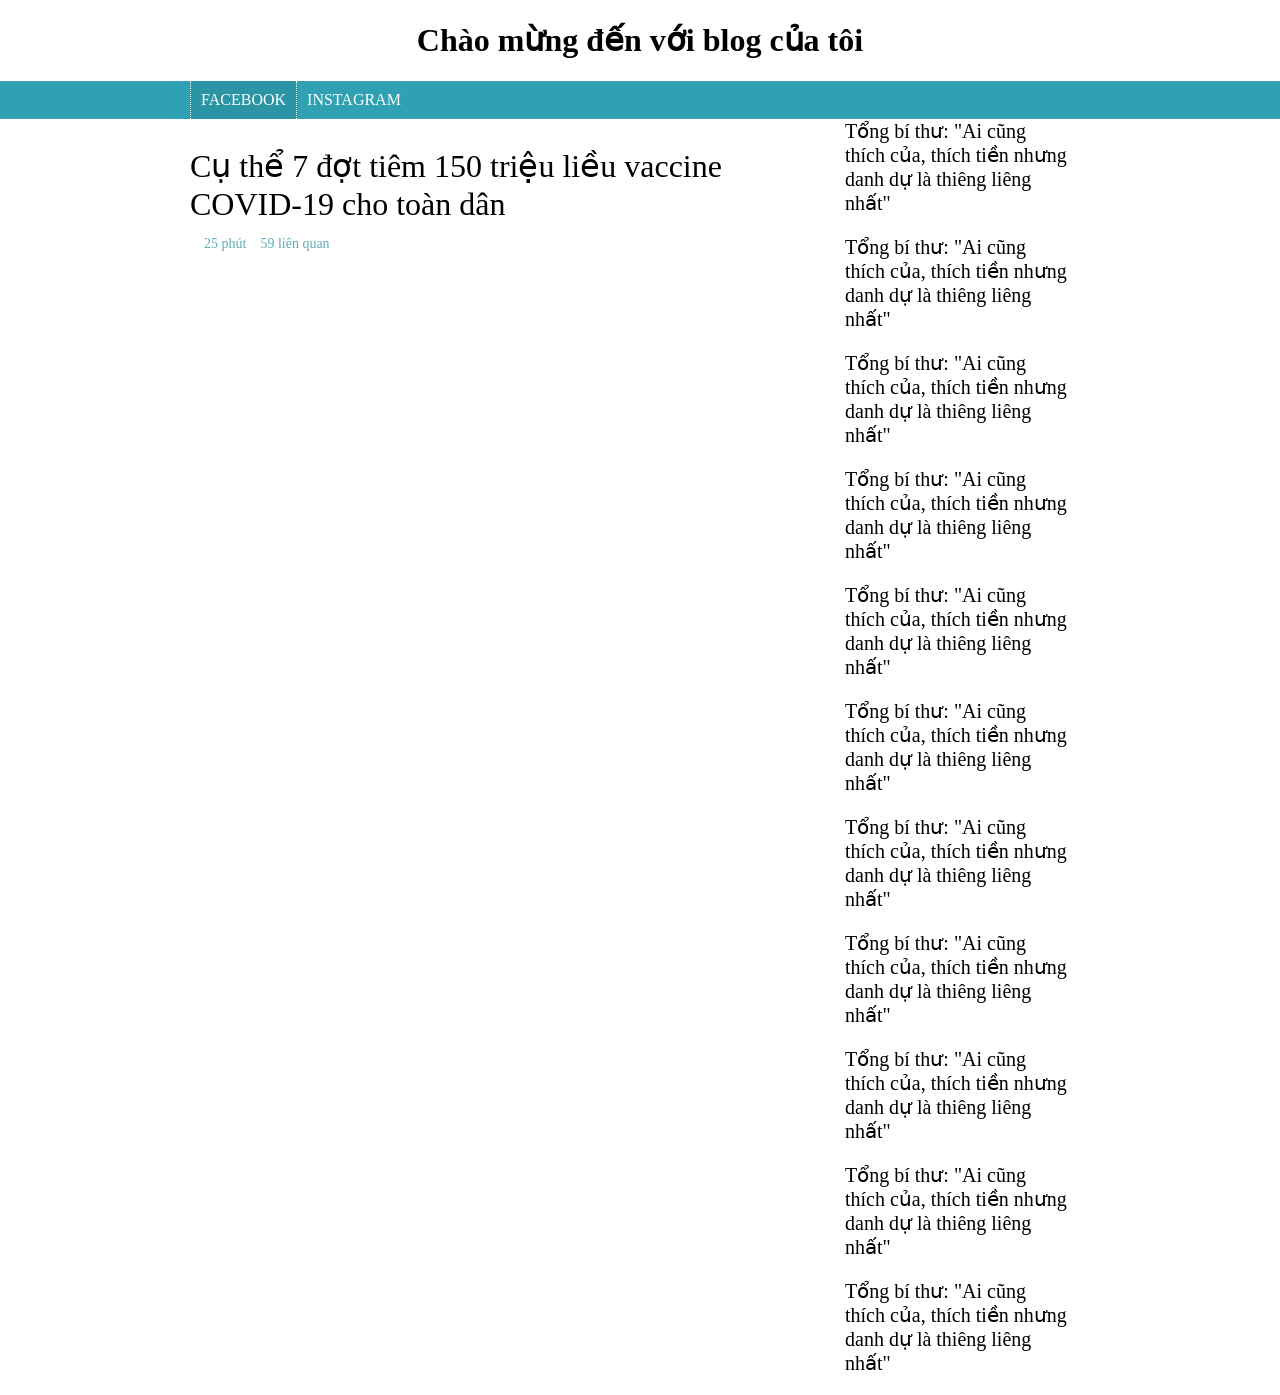
==== Lesson 5/Homework/demo.html @ 0d8750d4 "update" ====
<!DOCTYPE html>
<html lang="en">
    <head>
        <meta charset="UTF-8" />
        <meta http-equiv="X-UA-Compatible" content="IE=edge" />
        <meta name="viewport" content="width=device-width, initial-scale=1.0" />
        <title>Blog của tôi</title>
        <link rel="stylesheet" href="demo.css" />
    </head>
    <body>
        <h1>Chào mừng đến với blog của tôi</h1>
            <nav class="nav">
                <div class="container">
                    <ul class="menu">
                        <li class="menu-item active">
                            <a href="https://facebook.com/" class="menu-link"
                                >Facebook</a
                            >
                        </li><li class="menu-item">
                            <a
                                href="https://www.instagram.com/"
                                class="menu-link"
                                >Instagram</a
                                >
                        </li>
                    </ul>
                </div>
            </nav>
        </header>

        <main class="main">
            <div class="container">
                <section class="left">
                    <article class="post main-post">
                        <a href="#" class="post-link">
<img
                            src="https://photo-baomoi.zadn.vn/w700_r16x9/2021_02_25_114_38040157/b15a5af067b28eecd7a3.jpg"
                            alt=""
                            class="post-thumbnail"
                        />

                        <h2 class="post-title">
                            Cụ thể 7 đợt tiêm 150 triệu liều vaccine COVID-19
                            cho toàn dân
                        </h2>
                        </a>
                        
                        <div class="post-detail">
                            <img
                                class="post-detail-image"
                                src="https://photo-baomoi.zadn.vn/f12dd0420d01e45fbd10.png"
                                alt=""
                            />
                            <span class="time">25 phút</span>
                            <span class="relate">59 liên quan</span>
                        </div>
                    </article>
                </section><section class="right">

                    <div class="post">
                        <img src="https://photo-baomoi.zadn.vn/w100_r1x1/2021_02_01_83_37822355/a6c1ef48240bcd55941a.jpg" alt="" class="post-thumbnail"><h2 class="post-title">
                            Tổng bí thư: "Ai cũng thích của, thích tiền nhưng danh dự là thiêng liêng nhất"
                        </h2>
                    </div>

                    <div class="post">
                        <img src="https://photo-baomoi.zadn.vn/w100_r1x1/2021_02_01_83_37822355/a6c1ef48240bcd55941a.jpg" alt="" class="post-thumbnail"><h2 class="post-title">
                            Tổng bí thư: "Ai cũng thích của, thích tiền nhưng danh dự là thiêng liêng nhất"
                        </h2>
                    </div>

                    <div class="post">
                        <img src="https://photo-baomoi.zadn.vn/w100_r1x1/2021_02_01_83_37822355/a6c1ef48240bcd55941a.jpg" alt="" class="post-thumbnail"><h2 class="post-title">
                            Tổng bí thư: "Ai cũng thích của, thích tiền nhưng danh dự là thiêng liêng nhất"
                        </h2>
                    </div>

                    <div class="post">
                        <img src="https://photo-baomoi.zadn.vn/w100_r1x1/2021_02_01_83_37822355/a6c1ef48240bcd55941a.jpg" alt="" class="post-thumbnail"><h2 class="post-title">
                            Tổng bí thư: "Ai cũng thích của, thích tiền nhưng danh dự là thiêng liêng nhất"
                        </h2>
                    </div>

                    <div class="post">
                        <img src="https://photo-baomoi.zadn.vn/w100_r1x1/2021_02_01_83_37822355/a6c1ef48240bcd55941a.jpg" alt="" class="post-thumbnail"><h2 class="post-title">
                            Tổng bí thư: "Ai cũng thích của, thích tiền nhưng danh dự là thiêng liêng nhất"
                        </h2>
                    </div>

                    <div class="post">
                        <img src="https://photo-baomoi.zadn.vn/w100_r1x1/2021_02_01_83_37822355/a6c1ef48240bcd55941a.jpg" alt="" class="post-thumbnail"><h2 class="post-title">
                            Tổng bí thư: "Ai cũng thích của, thích tiền nhưng danh dự là thiêng liêng nhất"
                        </h2>
                    </div>

                    <div class="post">
                        <img src="https://photo-baomoi.zadn.vn/w100_r1x1/2021_02_01_83_37822355/a6c1ef48240bcd55941a.jpg" alt="" class="post-thumbnail"><h2 class="post-title">
                            Tổng bí thư: "Ai cũng thích của, thích tiền nhưng danh dự là thiêng liêng nhất"
                        </h2>
                    </div>

                    <div class="post">
                        <img src="https://photo-baomoi.zadn.vn/w100_r1x1/2021_02_01_83_37822355/a6c1ef48240bcd55941a.jpg" alt="" class="post-thumbnail"><h2 class="post-title">
                            Tổng bí thư: "Ai cũng thích của, thích tiền nhưng danh dự là thiêng liêng nhất"
                        </h2>
                    </div>

                    <div class="post">
                        <img src="https://photo-baomoi.zadn.vn/w100_r1x1/2021_02_01_83_37822355/a6c1ef48240bcd55941a.jpg" alt="" class="post-thumbnail"><h2 class="post-title">
                            Tổng bí thư: "Ai cũng thích của, thích tiền nhưng danh dự là thiêng liêng nhất"
                        </h2>
                    </div>

                    <div class="post">
                        <img src="https://photo-baomoi.zadn.vn/w100_r1x1/2021_02_01_83_37822355/a6c1ef48240bcd55941a.jpg" alt="" class="post-thumbnail"><h2 class="post-title">
                            Tổng bí thư: "Ai cũng thích của, thích tiền nhưng danh dự là thiêng liêng nhất"
                        </h2>
                    </div>

                    <div class="post">
                        <img src="https://photo-baomoi.zadn.vn/w100_r1x1/2021_02_01_83_37822355/a6c1ef48240bcd55941a.jpg" alt="" class="post-thumbnail"><h2 class="post-title">
                            Tổng bí thư: "Ai cũng thích của, thích tiền nhưng danh dự là thiêng liêng nhất"
                        </h2>
                    </div>
                </section>
            </div>
        </main>
    </body>
</html>
---- Lesson 5/Homework/demo.css ----
body {
    margin: 0;
}
h1 {
    text-align-last: center;
    
}
img {
    vertical-align: middle;
    max-width: 100%;
}

.header {
    margin-bottom: 10px;
}

.container {
    width: 900px;
    margin-left: auto;
    margin-right: auto;
}

.topbar {
    padding-top: 10px;
    padding-bottom: 10px;
}

.logo {
    width: 120px;
}

.nav {
    background-color: #2fa1b3;
}

.menu {
    list-style: none;
    padding-left: 0;
    margin: 0;
}

.menu-item {
    display: inline-block;
    padding: 10px;
    border-left: 1px dotted #fff;
}

.menu-item.active {
    background-color: #2b94a5;
}

.menu-link {
    text-transform: uppercase;
    color: #fff;
    text-decoration: none;
    font-weight: 500;
}

.menu-item.topic {
    border-left: none;
    padding: 0;
}

.menu-item.topic .menu-link {
    text-transform: initial;
    border: 1px solid rgb(201, 195, 195);
    border-radius: 15px;
    font-size: 14px;
    padding: 3px 10px 3px 10px;
}

.left {
    box-sizing: border-box;
    display: inline-block;
    width: 65%;
    vertical-align: top;
    padding-right: 10px;
}

.right {
    display: inline-block;
    width: 35%;
}

.post-thumbnail {
    border-radius: 8px;
}

.main-post .post-title {
    font-size: 32px;
    font-weight: 500;
    margin-top: 10px;
    margin-bottom: 10px;
    line-height: 1.2;
}

.post-link {
    color: inherit;
    text-decoration: none;
}

.post-detail .post-detail-image {
    width: 50px;
    margin-right: 10px;
}

.time,
.relate {
    color: #61acba;
    font-size: 14px;
}

.time {
    margin-right: 10px;
}

.right .post {
    margin-bottom: 20px;
}
.right .post .post-thumbnail,
.right .post .post-title {
    display: inline-block;
}

.right .post .post-thumbnail {
    width: 60px;
    vertical-align: top;
}

.right .post .post-title {
    box-sizing: border-box;
    width: calc(100% - 80px);
    margin: 0;
    font-size: 20px;
    font-weight: 500;
    padding-left: 10px;
}
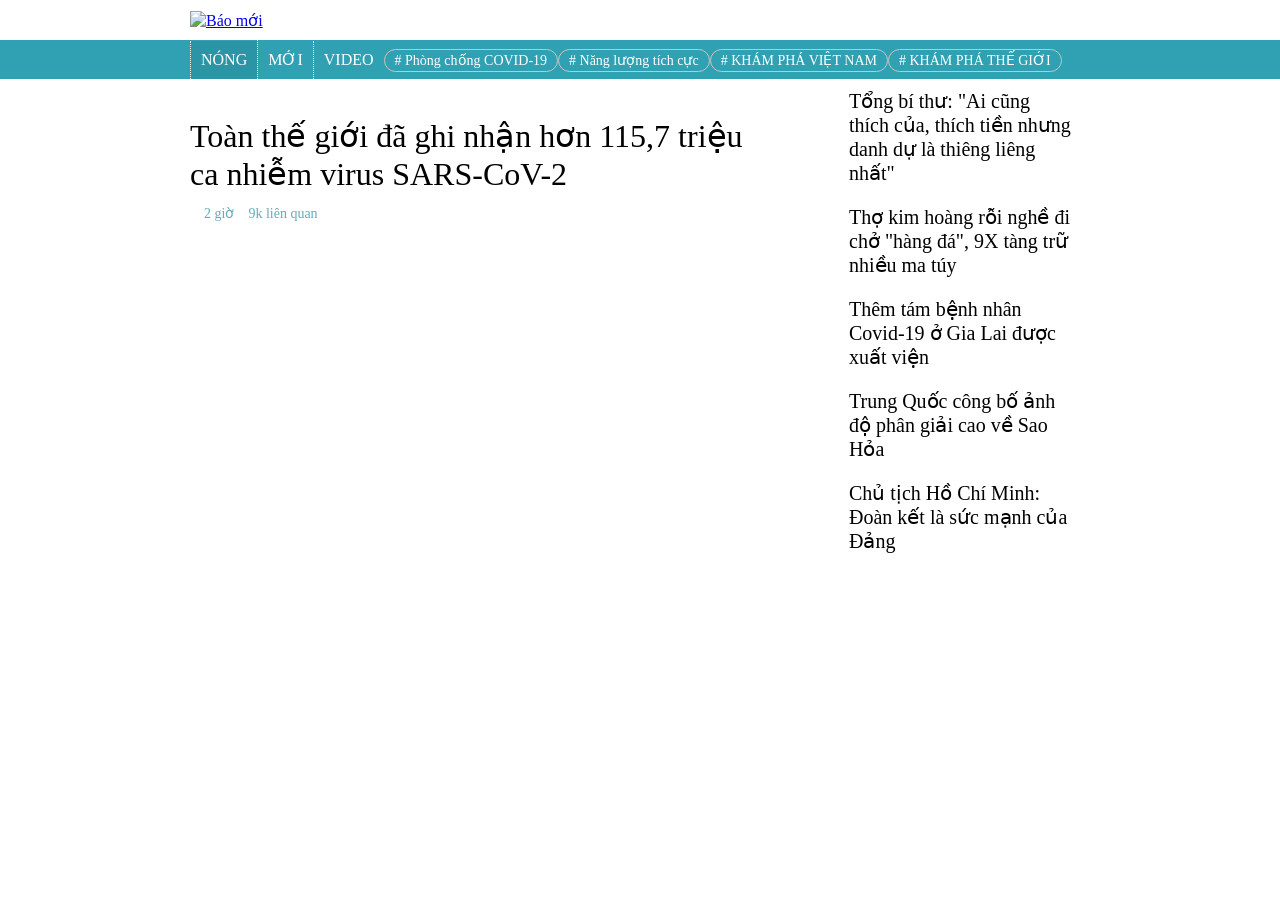
==== commit 640a63cb: "dskfjlksdjf" ====
--- a/Lesson 5/Homework/demo.html
+++ b/Lesson 5/Homework/demo.html
@@ -4,25 +4,67 @@
         <meta charset="UTF-8" />
         <meta http-equiv="X-UA-Compatible" content="IE=edge" />
         <meta name="viewport" content="width=device-width, initial-scale=1.0" />
-        <title>Blog của tôi</title>
+        <title>Báo mới</title>
         <link rel="stylesheet" href="demo.css" />
     </head>
     <body>
-        <h1>Chào mừng đến với blog của tôi</h1>
+        <header class="header">
+            <div class="container">
+                <div class="topbar">
+                    <a href="/">
+                        <img
+                            class="logo"
+                            src="https://baomoi-static.zadn.vn/web/styles/img/BM_2020.png"
+                            alt="Báo mới"
+                        />
+                    </a>
+                </div>
+            </div>
+
             <nav class="nav">
                 <div class="container">
                     <ul class="menu">
                         <li class="menu-item active">
-                            <a href="https://facebook.com/" class="menu-link"
-                                >Facebook</a
+                            <a href="https://baomoi.com/" class="menu-link"
+                                >Nóng</a
                             >
                         </li><li class="menu-item">
                             <a
-                                href="https://www.instagram.com/"
+                                href="https://baomoi.com/tin-moi.epi"
                                 class="menu-link"
-                                >Instagram</a
-                                >
-                        </li>
+                                >Mới</a
+                            >
+                        </li><li class="menu-item">
+                            <a
+                                href="https://baomoi.com/tin-video.epi"
+                                class="menu-link"
+                                >Video</a
+                            >
+                        </li><li class="menu-item topic">
+                            <a
+                                class="menu-link"
+                                href="https://baomoi.com/phong-chong-dich-covid-19/top/328.epi"
+                                ># Phòng chống COVID-19</a
+                            >
+                        </li><li class="menu-item topic">
+                            <a
+                                class="menu-link"
+                                href="https://baomoi.com/nang-luong-tich-cuc/top/338.epi"
+                                ># Năng lượng tích cực</a
+                            >
+                        </li><li class="menu-item topic">
+                            <a
+                                class="menu-link"
+                                href="https://baomoi.com/kham-pha-viet-nam/top/335.epi"
+                                ># KHÁM PHÁ VIỆT NAM</a
+                            >
+                        </li><li class="menu-item topic">
+                            <a
+                                class="menu-link"
+                                href="https://baomoi.com/kham-pha-the-gioi/top/363.epi"
+                                ># KHÁM PHÁ THẾ GIỚI</a
+                            >
+                            </li>
                     </ul>
                 </div>
             </nav>
@@ -32,94 +74,72 @@
             <div class="container">
                 <section class="left">
                     <article class="post main-post">
-                        <a href="#" class="post-link">
+                        <a href="https://www.vietnamplus.vn/toan-the-gioi-da-ghi-nhan-hon-1157-trieu-ca-nhiem-virus-sarscov2/697820.vnp" class="post-link">
 <img
-                            src="https://photo-baomoi.zadn.vn/w700_r16x9/2021_02_25_114_38040157/b15a5af067b28eecd7a3.jpg"
+                            src="https://cdnimg.vietnamplus.vn/t620/uploaded/qfsqy/2021_03_04/ttxvn_my.jpg"
                             alt=""
                             class="post-thumbnail"
                         />
 
                         <h2 class="post-title">
-                            Cụ thể 7 đợt tiêm 150 triệu liều vaccine COVID-19
-                            cho toàn dân
+                            Toàn thế giới đã ghi nhận hơn 115,7 triệu ca nhiễm virus SARS-CoV-2
                         </h2>
                         </a>
                         
                         <div class="post-detail">
                             <img
                                 class="post-detail-image"
-                                src="https://photo-baomoi.zadn.vn/f12dd0420d01e45fbd10.png"
+                                src="https://photo-baomoi.zadn.vn/d1c2f8ad25eeccb095ff.png"
                                 alt=""
                             />
-                            <span class="time">25 phút</span>
-                            <span class="relate">59 liên quan</span>
+                            <span class="time">2 giờ</span>
+                            <span class="relate">9k liên quan</span>
                         </div>
                     </article>
                 </section><section class="right">
 
                     <div class="post">
+                        <a href="https://vtc.vn/tong-bi-thu-ai-cung-thich-cua-thich-tien-nhung-danh-du-la-thieng-lieng-nhat-ar593980.html" class="post-link">
+<img
+                        />
                         <img src="https://photo-baomoi.zadn.vn/w100_r1x1/2021_02_01_83_37822355/a6c1ef48240bcd55941a.jpg" alt="" class="post-thumbnail"><h2 class="post-title">
                             Tổng bí thư: "Ai cũng thích của, thích tiền nhưng danh dự là thiêng liêng nhất"
                         </h2>
                     </div>
 
                     <div class="post">
-                        <img src="https://photo-baomoi.zadn.vn/w100_r1x1/2021_02_01_83_37822355/a6c1ef48240bcd55941a.jpg" alt="" class="post-thumbnail"><h2 class="post-title">
-                            Tổng bí thư: "Ai cũng thích của, thích tiền nhưng danh dự là thiêng liêng nhất"
+                         <a href="https://nld.com.vn/phap-luat/tho-kim-hoang-roi-nghe-di-cho-hang-da-9x-tang-tru-nhieu-ma-tuy-2021030408555984.htm" class="post-link">
+<img
+                       />
+                        <img src="" alt="" class="post-thumbnail"><h2 class="post-title">
+                            Thợ kim hoàng rỗi nghề đi chở "hàng đá", 9X tàng trữ nhiều ma túy
                         </h2>
                     </div>
 
                     <div class="post">
-                        <img src="https://photo-baomoi.zadn.vn/w100_r1x1/2021_02_01_83_37822355/a6c1ef48240bcd55941a.jpg" alt="" class="post-thumbnail"><h2 class="post-title">
-                            Tổng bí thư: "Ai cũng thích của, thích tiền nhưng danh dự là thiêng liêng nhất"
+                        <a href="https://nhandan.com.vn/tin-tuc-y-te/them-tam-benh-nhan-covid-19-o-gia-lai-duoc-xuat-vien-637298/" class="post-link">
+<img
+                       />
+                        <img src="https://photo-baomoi.zadn.vn/w100_r1x1/2021_03_04_14_38109723/d77326d71e95f7cbae84.jpg" alt="" class="post-thumbnail"><h2 class="post-title">
+                            Thêm tám bệnh nhân Covid-19 ở Gia Lai được xuất viện
                         </h2>
                     </div>
 
                     <div class="post">
-                        <img src="https://photo-baomoi.zadn.vn/w100_r1x1/2021_02_01_83_37822355/a6c1ef48240bcd55941a.jpg" alt="" class="post-thumbnail"><h2 class="post-title">
-                            Tổng bí thư: "Ai cũng thích của, thích tiền nhưng danh dự là thiêng liêng nhất"
+                        <a href="https://baotintuc.vn/khoa-hoc-doi-song/trung-quoc-cong-bo-anh-do-phan-giai-cao-ve-sao-hoa-20210304122314809.htm" class="post-link">
+<img
+                       />
+                        <img src="https://photo-baomoi.zadn.vn/w100_r1x1/2021_03_04_294_38111045/35c2fa77c2352b6b7224.jpg" alt="" class="post-thumbnail"><h2 class="post-title">
+                            Trung Quốc công bố ảnh độ phân giải cao về Sao Hỏa
                         </h2>
                     </div>
 
                     <div class="post">
-                        <img src="https://photo-baomoi.zadn.vn/w100_r1x1/2021_02_01_83_37822355/a6c1ef48240bcd55941a.jpg" alt="" class="post-thumbnail"><h2 class="post-title">
-                            Tổng bí thư: "Ai cũng thích của, thích tiền nhưng danh dự là thiêng liêng nhất"
-                        </h2>
-                    </div>
-
-                    <div class="post">
-                        <img src="https://photo-baomoi.zadn.vn/w100_r1x1/2021_02_01_83_37822355/a6c1ef48240bcd55941a.jpg" alt="" class="post-thumbnail"><h2 class="post-title">
-                            Tổng bí thư: "Ai cũng thích của, thích tiền nhưng danh dự là thiêng liêng nhất"
-                        </h2>
-                    </div>
-
-                    <div class="post">
-                        <img src="https://photo-baomoi.zadn.vn/w100_r1x1/2021_02_01_83_37822355/a6c1ef48240bcd55941a.jpg" alt="" class="post-thumbnail"><h2 class="post-title">
-                            Tổng bí thư: "Ai cũng thích của, thích tiền nhưng danh dự là thiêng liêng nhất"
-                        </h2>
-                    </div>
-
-                    <div class="post">
-                        <img src="https://photo-baomoi.zadn.vn/w100_r1x1/2021_02_01_83_37822355/a6c1ef48240bcd55941a.jpg" alt="" class="post-thumbnail"><h2 class="post-title">
-                            Tổng bí thư: "Ai cũng thích của, thích tiền nhưng danh dự là thiêng liêng nhất"
-                        </h2>
-                    </div>
-
-                    <div class="post">
-                        <img src="https://photo-baomoi.zadn.vn/w100_r1x1/2021_02_01_83_37822355/a6c1ef48240bcd55941a.jpg" alt="" class="post-thumbnail"><h2 class="post-title">
-                            Tổng bí thư: "Ai cũng thích của, thích tiền nhưng danh dự là thiêng liêng nhất"
-                        </h2>
-                    </div>
-
-                    <div class="post">
-                        <img src="https://photo-baomoi.zadn.vn/w100_r1x1/2021_02_01_83_37822355/a6c1ef48240bcd55941a.jpg" alt="" class="post-thumbnail"><h2 class="post-title">
-                            Tổng bí thư: "Ai cũng thích của, thích tiền nhưng danh dự là thiêng liêng nhất"
-                        </h2>
-                    </div>
-
-                    <div class="post">
-                        <img src="https://photo-baomoi.zadn.vn/w100_r1x1/2021_02_01_83_37822355/a6c1ef48240bcd55941a.jpg" alt="" class="post-thumbnail"><h2 class="post-title">
-                            Tổng bí thư: "Ai cũng thích của, thích tiền nhưng danh dự là thiêng liêng nhất"
+                        <a href="https://www.vietnamplus.vn/infographics-chu-tich-ho-chi-minh-doan-ket-la-suc-manh-cua-dang/690674.vnp" class="post-link">
+<img
+                       />
+                        <img src="https://photo-baomoi.zadn.vn/w100_r1x1/2021_01_21_293_37708582/575fbce672a59bfbc2b4.jpg" alt="" class="post-thumbnail"><h2 class="post-title">
+                            Chủ tịch Hồ Chí Minh: Đoàn kết là sức mạnh của Đảng
                         </h2>
                     </div>
                 </section>
--- a/Lesson 5/Homework/demo.css
+++ b/Lesson 5/Homework/demo.css
@@ -1,10 +1,7 @@
 body {
     margin: 0;
 }
-h1 {
-    text-align-last: center;
-    
-}
+
 img {
     vertical-align: middle;
     max-width: 100%;
